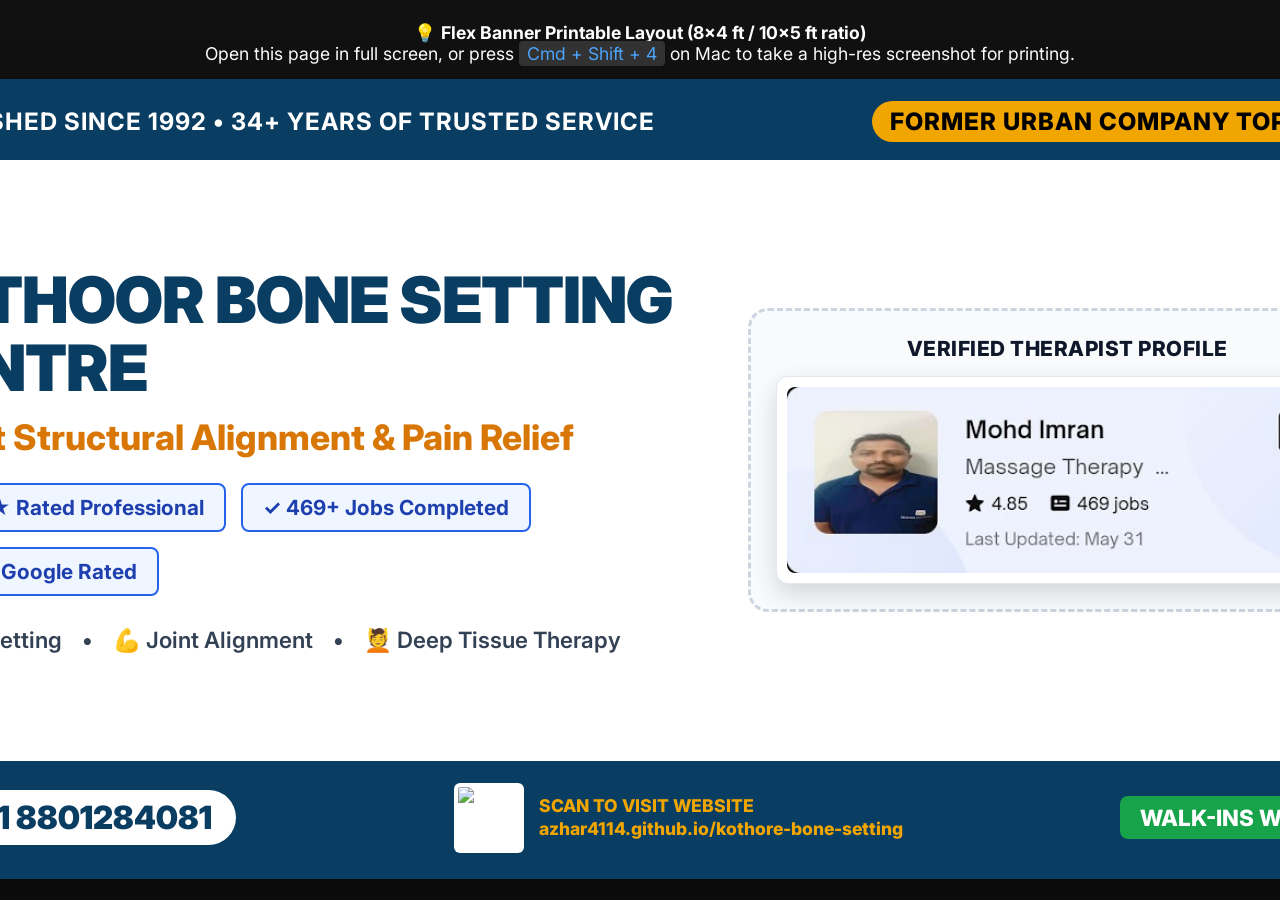
==== banner.html @ 139110ab "Add QR code to banner.html and website contact section" ====
<!DOCTYPE html>
<html lang="en">
<head>
    <meta charset="UTF-8">
    <meta name="viewport" content="width=device-width, initial-scale=1.0">
    <title>Flex Banner Design - Kothoor Bone Setting Centre</title>
    <link href="https://fonts.googleapis.com/css2?family=Inter:wght@400;600;700;800;900&display=swap" rel="stylesheet">
    <style>
        * {
            box-sizing: border-box;
            margin: 0;
            padding: 0;
            font-family: 'Inter', sans-serif;
        }

        body {
            background-color: #111;
            display: flex;
            flex-direction: column;
            align-items: center;
            justify-content: center;
            min-height: 100vh;
            padding: 20px;
        }

        .instructions {
            color: #fff;
            margin-bottom: 15px;
            font-size: 1.1rem;
            text-align: center;
        }

        .instructions code {
            background: #333;
            padding: 2px 8px;
            border-radius: 4px;
            color: #4da6ff;
        }

        /* Banner Container - 16:9 High-Res Aspect Ratio (1920x1080 design space) */
        .banner {
            width: 1600px;
            height: 800px; /* 2:1 standard flex ratio (e.g. 8x4 feet or 10x5 feet) */
            background: #ffffff;
            border-radius: 12px;
            overflow: hidden;
            display: flex;
            flex-direction: column;
            justify-content: space-between;
            position: relative;
            box-shadow: 0 20px 50px rgba(0,0,0,0.5);
            border: 4px solid #0a3d62;
        }

        /* Top Header Bar */
        .top-stripe {
            background: #0a3d62;
            color: #ffffff;
            padding: 18px 40px;
            display: flex;
            justify-content: space-between;
            align-items: center;
            font-size: 1.5rem;
            font-weight: 700;
            letter-spacing: 1px;
        }

        .top-badge {
            background: #f0a500;
            color: #000000;
            padding: 6px 18px;
            border-radius: 50px;
            font-weight: 800;
        }

        /* Main Content Layout */
        .banner-body {
            display: flex;
            padding: 40px 50px;
            gap: 40px;
            align-items: center;
            flex: 1;
        }

        /* Left Text Column */
        .left-col {
            flex: 1.4;
            display: flex;
            flex-direction: column;
            justify-content: center;
        }

        .shop-name {
            font-size: 4rem;
            font-weight: 900;
            color: #0a3d62;
            line-height: 1.05;
            text-transform: uppercase;
            letter-spacing: -1px;
            margin-bottom: 15px;
        }

        .tagline {
            font-size: 2.2rem;
            font-weight: 800;
            color: #d97706;
            margin-bottom: 25px;
        }

        .highlights {
            display: flex;
            gap: 15px;
            flex-wrap: wrap;
            margin-bottom: 30px;
        }

        .highlight-pill {
            background: #eff6ff;
            border: 2px solid #2563eb;
            color: #1e40af;
            padding: 10px 20px;
            border-radius: 8px;
            font-size: 1.3rem;
            font-weight: 700;
        }

        .services-list {
            font-size: 1.4rem;
            color: #334155;
            font-weight: 600;
            display: flex;
            gap: 20px;
        }

        .services-list span {
            display: inline-flex;
            align-items: center;
            gap: 8px;
        }

        /* Right Image Column */
        .right-col {
            flex: 1;
            display: flex;
            flex-direction: column;
            align-items: center;
            justify-content: center;
            background: #f8fafc;
            padding: 25px;
            border-radius: 20px;
            border: 3px dashed #cbd5e1;
        }

        .uc-title {
            font-size: 1.3rem;
            font-weight: 800;
            color: #0f172a;
            margin-bottom: 15px;
            text-transform: uppercase;
            letter-spacing: 0.5px;
        }

        .profile-img-box {
            width: 100%;
            border-radius: 12px;
            overflow: hidden;
            box-shadow: 0 10px 25px rgba(0,0,0,0.15);
            background: #fff;
            padding: 10px;
            border: 1px solid #e2e8f0;
        }

        .profile-img-box img {
            width: 100%;
            height: auto;
            display: block;
            border-radius: 8px;
        }

        /* Bottom Footer Bar */
        .bottom-stripe {
            background: #0a3d62;
            color: #ffffff;
            padding: 22px 40px;
            display: flex;
            justify-content: space-between;
            align-items: center;
            font-size: 1.8rem;
            font-weight: 800;
        }

        .contact-pill {
            display: inline-flex;
            align-items: center;
            gap: 12px;
            background: #ffffff;
            color: #0a3d62;
            padding: 8px 24px;
            border-radius: 50px;
            font-size: 2rem;
            font-weight: 900;
        }

        .website-url {
            color: #f0a500;
            font-size: 1.4rem;
        }

        .walkin-badge {
            background: #16a34a;
            color: #fff;
            padding: 8px 20px;
            border-radius: 8px;
            font-size: 1.4rem;
        }
    </style>
</head>
<body>

    <div class="instructions">
        💡 <strong>Flex Banner Printable Layout (8x4 ft / 10x5 ft ratio)</strong><br>
        Open this page in full screen, or press <code>Cmd + Shift + 4</code> on Mac to take a high-res screenshot for printing.
    </div>

    <div class="banner" id="flexBanner">
        <!-- Top Stripe -->
        <div class="top-stripe">
            <div>ESTABLISHED SINCE 1992 • 34+ YEARS OF TRUSTED SERVICE</div>
            <div class="top-badge">FORMER URBAN COMPANY TOP RATED</div>
        </div>

        <!-- Banner Body -->
        <div class="banner-body">
            <!-- Left Column: Details -->
            <div class="left-col">
                <h1 class="shop-name">KOTHOOR BONE SETTING CENTRE</h1>
                <div class="tagline">Expert Structural Alignment & Pain Relief</div>

                <div class="highlights">
                    <div class="highlight-pill">✓ 4.85 ★ Rated Professional</div>
                    <div class="highlight-pill">✓ 469+ Jobs Completed</div>
                    <div class="highlight-pill">✓ 4.7 ★ Google Rated</div>
                </div>

                <div class="services-list">
                    <span>🦴 Bone Setting</span> • 
                    <span>💪 Joint Alignment</span> • 
                    <span>💆 Deep Tissue Therapy</span>
                </div>
            </div>

            <!-- Right Column: Urban Company Card -->
            <div class="right-col">
                <div class="uc-title">Verified Therapist Profile</div>
                <div class="profile-img-box">
                    <img src="assets/imran_uc_profile.jpg" alt="Mohd Imran Urban Company Profile">
                </div>
            </div>
        </div>

        <!-- Bottom Stripe -->
        <div class="bottom-stripe">
            <div class="contact-pill">
                📞 +91 8801284081
            </div>
            <div style="display: flex; align-items: center; gap: 15px;">
                <img src="https://api.qrserver.com/v1/create-qr-code/?size=120x120&data=https://azhar4114.github.io/kothore-bone-setting/" alt="Scan QR Code" style="width: 70px; height: 70px; background: #fff; padding: 4px; border-radius: 6px;">
                <div style="text-align: left; font-size: 1.1rem; line-height: 1.3;">
                    <div style="color: #f0a500; font-weight: 800;">SCAN TO VISIT WEBSITE</div>
                    <div class="website-url" style="font-size: 1.1rem;">azhar4114.github.io/kothore-bone-setting</div>
                </div>
            </div>
            <div class="walkin-badge">
                WALK-INS WELCOME
            </div>
        </div>
    </div>

</body>
</html>
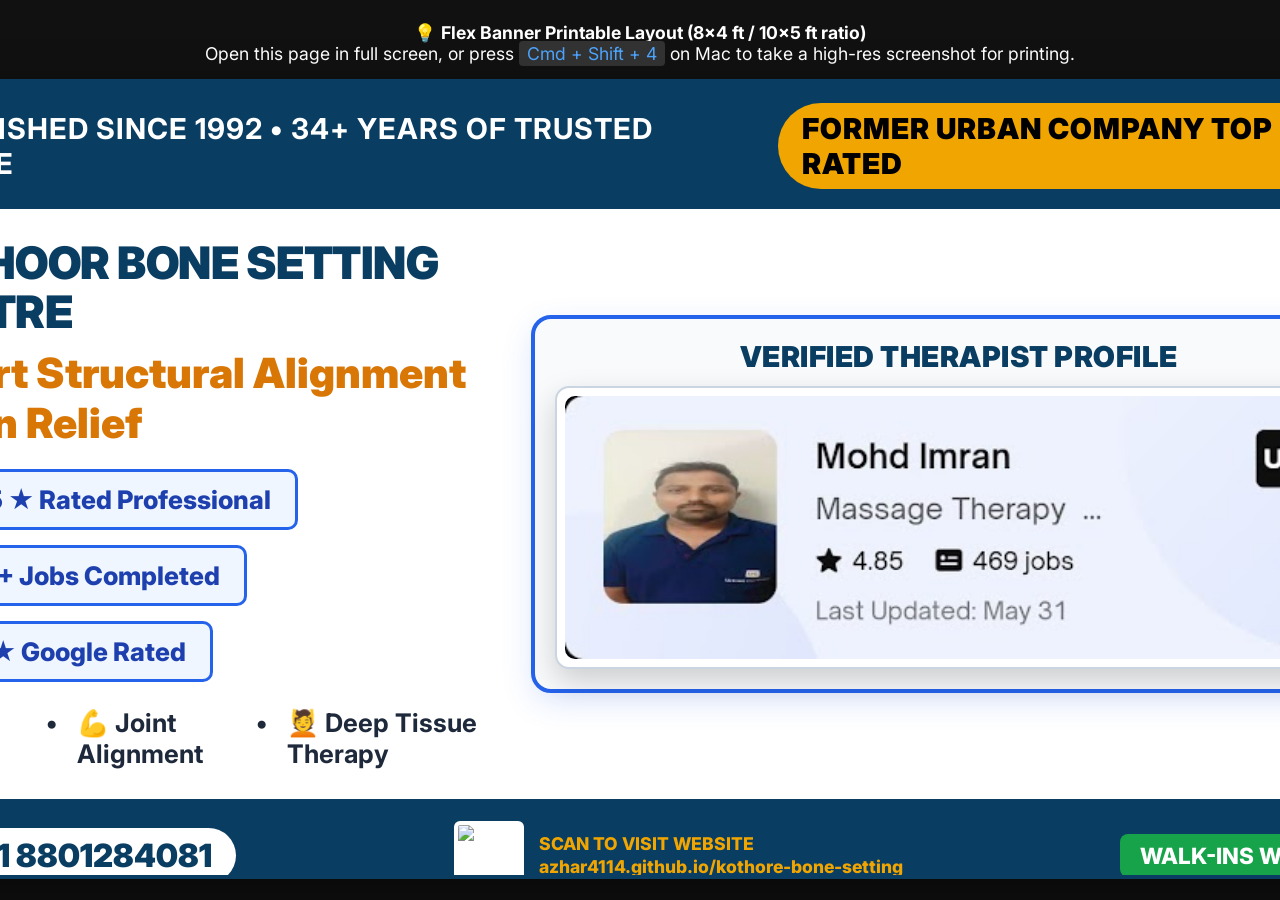
==== commit 9376d1cd: "Add banner2.html (Vibrant Daylight Theme with large UC Card)" ====
--- a/banner.html
+++ b/banner.html
@@ -56,11 +56,11 @@
         .top-stripe {
             background: #0a3d62;
             color: #ffffff;
-            padding: 18px 40px;
+            padding: 20px 40px;
             display: flex;
             justify-content: space-between;
             align-items: center;
-            font-size: 1.5rem;
+            font-size: 1.8rem;
             font-weight: 700;
             letter-spacing: 1px;
         }
@@ -68,15 +68,16 @@
         .top-badge {
             background: #f0a500;
             color: #000000;
-            padding: 6px 18px;
+            padding: 8px 24px;
             border-radius: 50px;
-            font-weight: 800;
+            font-weight: 900;
+            font-size: 1.8rem;
         }
 
         /* Main Content Layout */
         .banner-body {
             display: flex;
-            padding: 40px 50px;
+            padding: 30px 50px;
             gap: 40px;
             align-items: center;
             flex: 1;
@@ -84,50 +85,51 @@
 
         /* Left Text Column */
         .left-col {
-            flex: 1.4;
+            flex: 1;
             display: flex;
             flex-direction: column;
             justify-content: center;
         }
 
         .shop-name {
-            font-size: 4rem;
+            font-size: 2.8rem;
             font-weight: 900;
             color: #0a3d62;
-            line-height: 1.05;
+            line-height: 1.1;
             text-transform: uppercase;
-            letter-spacing: -1px;
-            margin-bottom: 15px;
+            letter-spacing: -0.5px;
+            margin-bottom: 12px;
         }
 
         .tagline {
-            font-size: 2.2rem;
-            font-weight: 800;
+            font-size: 2.6rem;
+            font-weight: 900;
             color: #d97706;
-            margin-bottom: 25px;
+            margin-bottom: 20px;
+            line-height: 1.2;
         }
 
         .highlights {
             display: flex;
             gap: 15px;
             flex-wrap: wrap;
-            margin-bottom: 30px;
+            margin-bottom: 25px;
         }
 
         .highlight-pill {
             background: #eff6ff;
-            border: 2px solid #2563eb;
+            border: 3px solid #2563eb;
             color: #1e40af;
-            padding: 10px 20px;
-            border-radius: 8px;
-            font-size: 1.3rem;
+            padding: 12px 24px;
+            border-radius: 10px;
+            font-size: 1.6rem;
+            font-weight: 800;
+        }
+
+        .services-list {
+            font-size: 1.6rem;
+            color: #1e293b;
             font-weight: 700;
-        }
-
-        .services-list {
-            font-size: 1.4rem;
-            color: #334155;
-            font-weight: 600;
             display: flex;
             gap: 20px;
         }
@@ -138,43 +140,47 @@
             gap: 8px;
         }
 
-        /* Right Image Column */
+        /* Right Image Column - LARGER FOR PROMINENCE */
         .right-col {
-            flex: 1;
+            flex: 1.35;
             display: flex;
             flex-direction: column;
             align-items: center;
             justify-content: center;
             background: #f8fafc;
-            padding: 25px;
+            padding: 20px;
             border-radius: 20px;
-            border: 3px dashed #cbd5e1;
+            border: 4px solid #2563eb;
+            box-shadow: 0 10px 30px rgba(37, 99, 235, 0.15);
         }
 
         .uc-title {
-            font-size: 1.3rem;
-            font-weight: 800;
-            color: #0f172a;
-            margin-bottom: 15px;
+            font-size: 1.8rem;
+            font-weight: 900;
+            color: #0a3d62;
+            margin-bottom: 12px;
             text-transform: uppercase;
             letter-spacing: 0.5px;
+            display: flex;
+            align-items: center;
+            gap: 10px;
         }
 
         .profile-img-box {
             width: 100%;
-            border-radius: 12px;
+            border-radius: 14px;
             overflow: hidden;
-            box-shadow: 0 10px 25px rgba(0,0,0,0.15);
+            box-shadow: 0 12px 30px rgba(0,0,0,0.18);
             background: #fff;
-            padding: 10px;
-            border: 1px solid #e2e8f0;
+            padding: 8px;
+            border: 2px solid #cbd5e1;
         }
 
         .profile-img-box img {
             width: 100%;
             height: auto;
             display: block;
-            border-radius: 8px;
+            border-radius: 10px;
         }
 
         /* Bottom Footer Bar */
